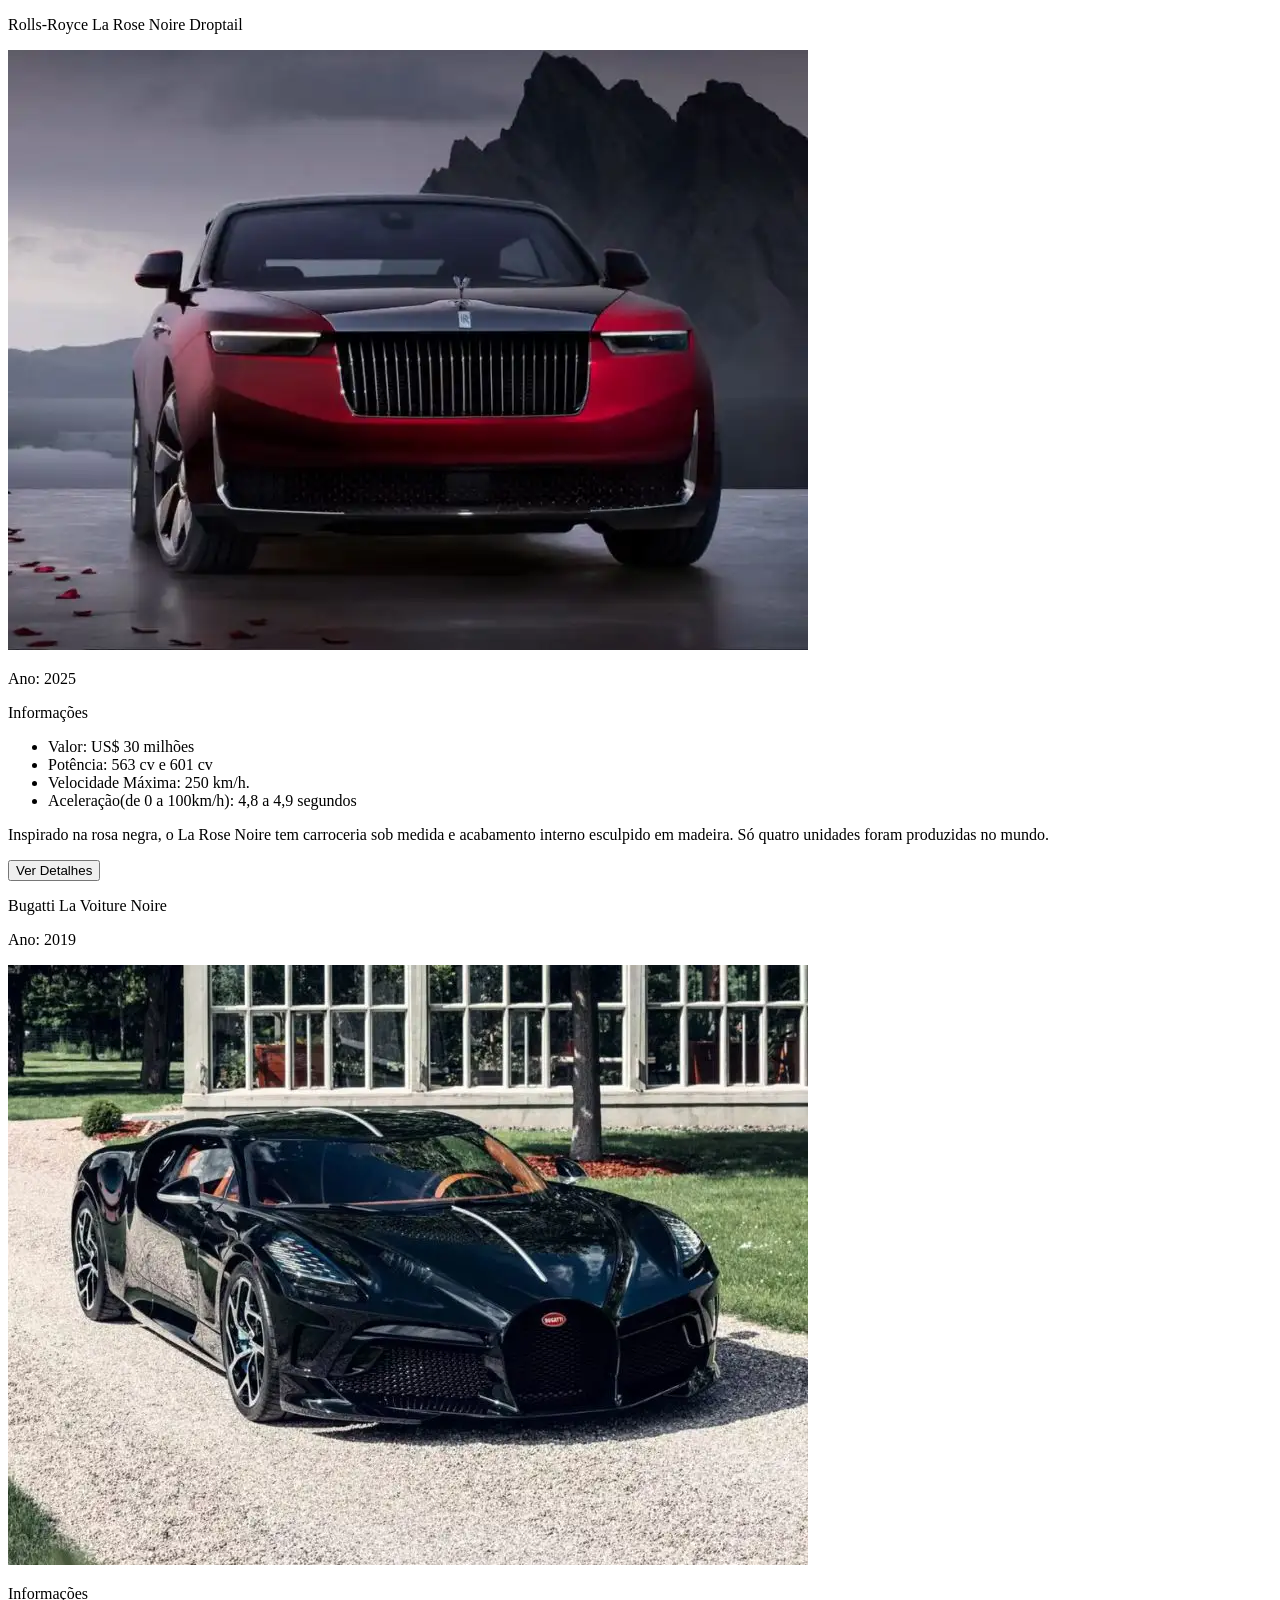
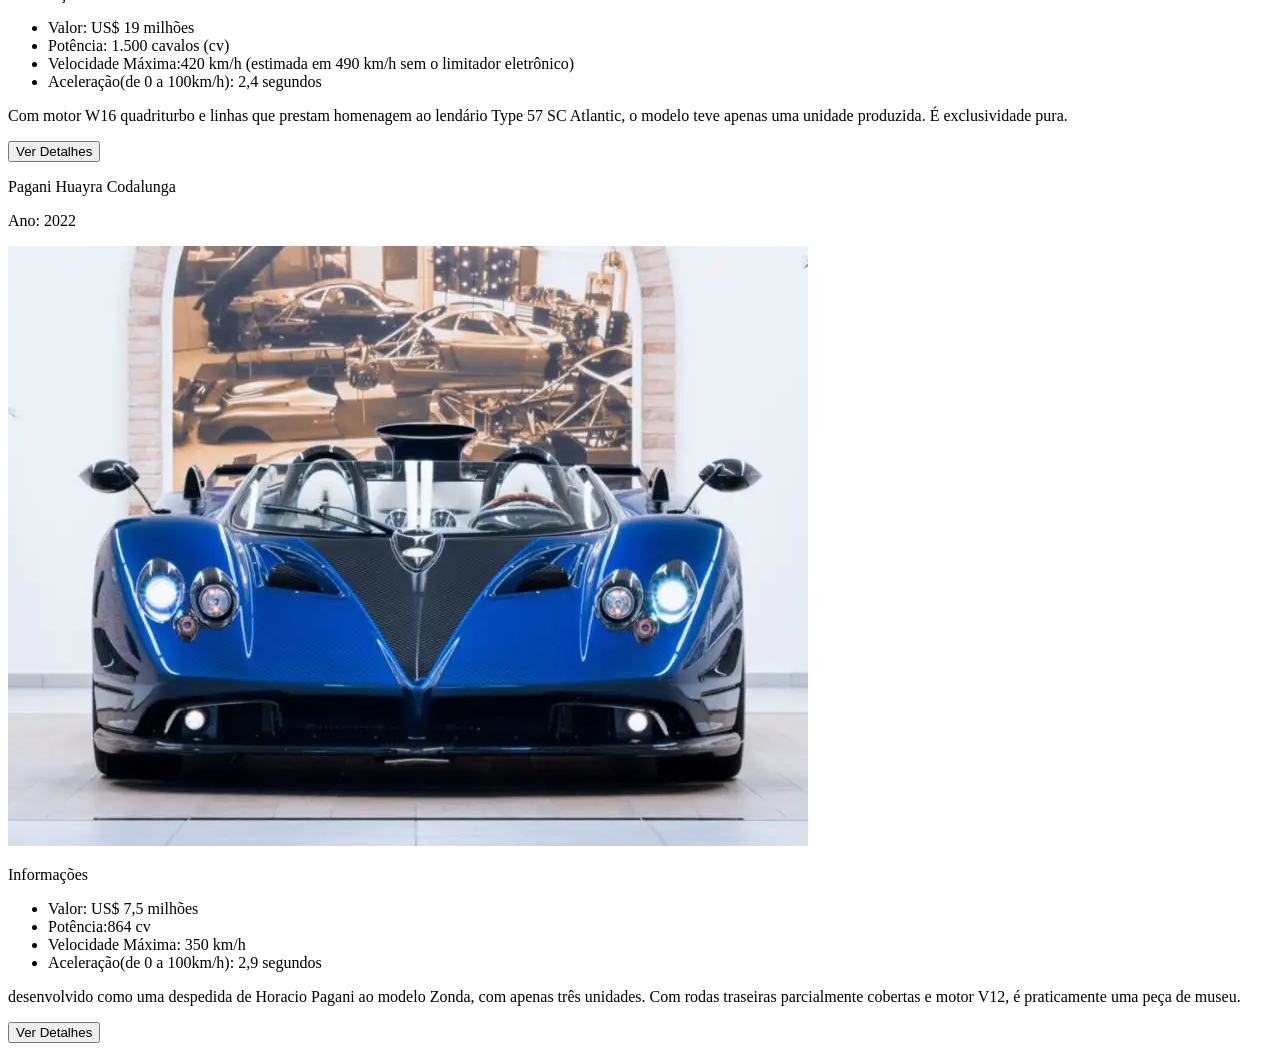
==== HTML_CSS/5-Coleção Carros/index.html @ bb36f766 "update" ====
<!DOCTYPE html>
<html lang="en">
<head>
    <meta charset="UTF-8">
    <meta name="viewport" content="width=device-width, initial-scale=1.0">
    <title>Document</title>

    <link rel="stylesheet" href="style.css">
</head>
<body>
    <div class="card" id="Rolls-Royce">
        <p>Rolls-Royce La Rose Noire Droptail</p>
        <img src="imgs/royce.png" alt="Rolls-Royce La Rose Noire Droptail">
        <p class="ano">Ano: 2025</p>
        <p>Informações</p>
        <ul>
            <li>Valor: US$ 30 milhões</li>
            <li>Potência:  563 cv e 601 cv</li>
            <li>Velocidade Máxima: 250 km/h. </li>
            <li>Aceleração(de 0 a 100km/h): 4,8 a 4,9 segundos</li>
        </ul>
        <p class="descricao">Inspirado na rosa negra, o La Rose Noire tem carroceria sob medida e acabamento interno esculpido em madeira. Só quatro unidades foram produzidas no mundo.</p>
        <button class="botao">Ver Detalhes</button>
    </div>

    <div id="Bugatti" class="card">
        <p>Bugatti La Voiture Noire</p>
        <p class="ano">Ano: 2019 </p>
        <img src="imgs/bugatti.png" alt="Bugatti La Voiture Noire">
        <p>Informações</p>
        <ul>
            <li>Valor: US$ 19 milhões</li>
            <li>Potência: 1.500 cavalos (cv)</li>
            <li>Velocidade Máxima:420 km/h (estimada em 490 km/h sem o limitador eletrônico) </li>
            <li>Aceleração(de 0 a 100km/h): 2,4 segundos</li>
        </ul>
        <p class="descricao">Com motor W16 quadriturbo e linhas que prestam homenagem ao lendário Type 57 SC Atlantic, o modelo teve apenas uma unidade produzida. É exclusividade pura.</p>
        <button class="botao">Ver Detalhes</button>

    </div>

    <div id="Pagani" class="card" >
        <p>Pagani Huayra Codalunga</p>
        <p class="ano">Ano: 2022</p>
        <img src="imgs/pagani.png" alt="Pagani Codalunga">
        <p>Informações</p>
        <ul>
            <li>Valor: US$ 7,5 milhões</li>
            <li>Potência:864 cv </li>
            <li>Velocidade Máxima: 350 km/h</li>
            <li>Aceleração(de 0 a 100km/h): 2,9 segundos</li>
        </ul>
        <p class="descricao">desenvolvido como uma despedida de Horacio Pagani ao modelo Zonda, com apenas três unidades. Com rodas traseiras parcialmente cobertas e motor V12, é praticamente uma peça de museu.</p>
        <button class="botao">Ver Detalhes</button>
    </div>
</body>
</html>
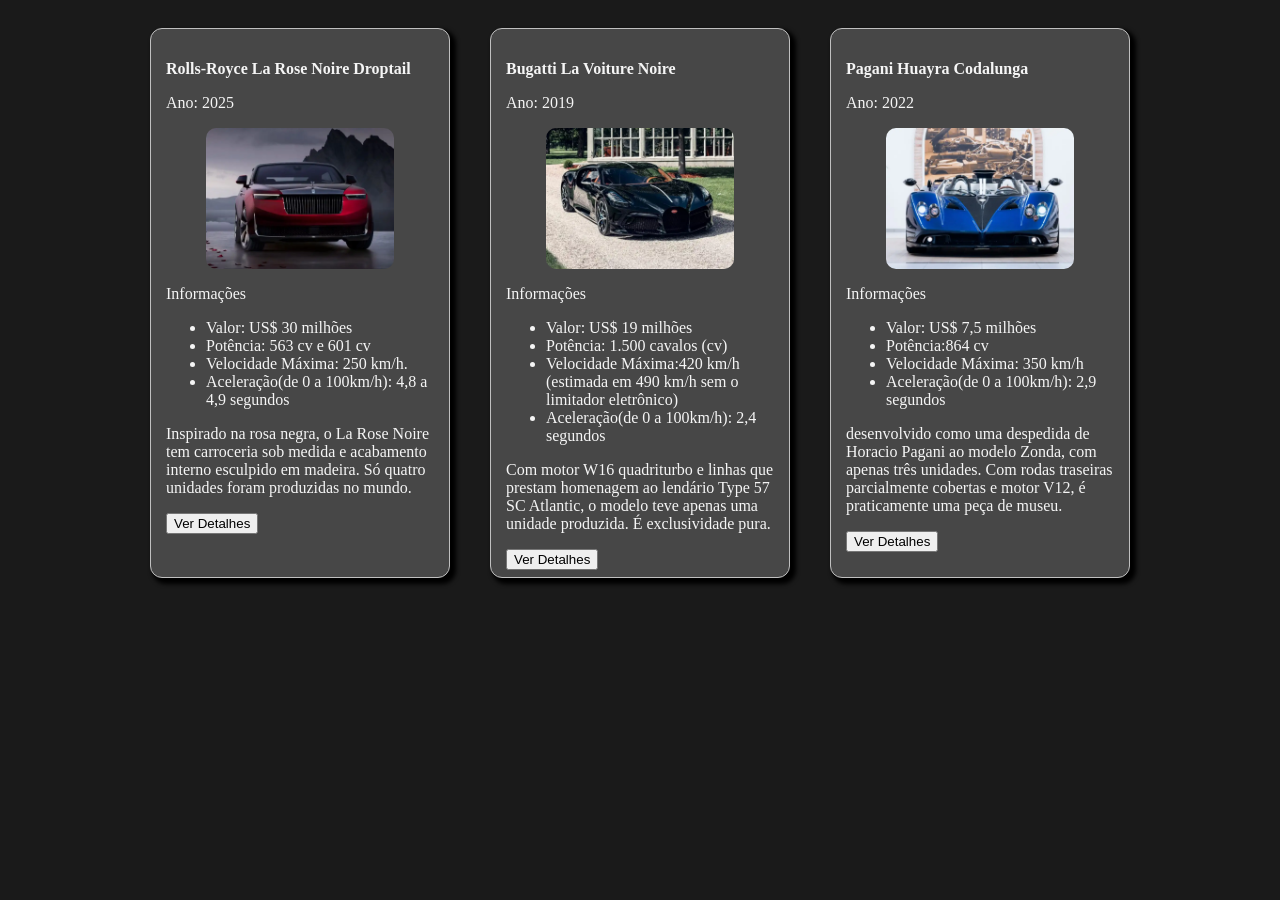
==== commit 2eb98d09: "5 - coleção de carros" ====
--- a/HTML_CSS/5-Coleção Carros/index.html
+++ b/HTML_CSS/5-Coleção Carros/index.html
@@ -9,9 +9,9 @@
 </head>
 <body>
     <div class="card" id="Rolls-Royce">
-        <p>Rolls-Royce La Rose Noire Droptail</p>
+        <p class="nome">Rolls-Royce La Rose Noire Droptail</p>
+        <p class="ano">Ano: 2025</p>
         <img src="imgs/royce.png" alt="Rolls-Royce La Rose Noire Droptail">
-        <p class="ano">Ano: 2025</p>
         <p>Informações</p>
         <ul>
             <li>Valor: US$ 30 milhões</li>
@@ -24,7 +24,7 @@
     </div>
 
     <div id="Bugatti" class="card">
-        <p>Bugatti La Voiture Noire</p>
+        <p class="nome">Bugatti La Voiture Noire</p>
         <p class="ano">Ano: 2019 </p>
         <img src="imgs/bugatti.png" alt="Bugatti La Voiture Noire">
         <p>Informações</p>
@@ -40,7 +40,7 @@
     </div>
 
     <div id="Pagani" class="card" >
-        <p>Pagani Huayra Codalunga</p>
+        <p class="nome">Pagani Huayra Codalunga</p>
         <p class="ano">Ano: 2022</p>
         <img src="imgs/pagani.png" alt="Pagani Codalunga">
         <p>Informações</p>
--- a/HTML_CSS/5-Coleção Carros/style.css
+++ b/HTML_CSS/5-Coleção Carros/style.css
@@ -0,0 +1,50 @@
+body{
+      display: flex;
+    justify-content: center;
+    align-items: center;
+    background-color: rgb(26, 26, 26);
+}
+
+img{
+    width: 70%;
+    text-align: center;
+    border-radius: 10px;
+    justify-content:center ;
+    align-items: center;
+
+    display:block;
+    margin:auto;
+
+}
+
+
+/* classes */
+.nome{
+    font-weight: bolder;
+}
+
+.card{
+    max-width: 300px;
+    height: 550px;
+    padding: 15px;
+    margin: 20px;
+    border: 0.5px solid silver;
+    border-radius: 12px ;
+    box-shadow: 4px 4px 4px 2px black;
+    background-color: rgb(71, 71, 71);
+    color: whitesmoke;
+
+    transition: all .3s ease;
+        box-sizing: border-box;
+    
+
+}
+
+.card:hover{
+    max-width: 400px;
+    background-color: rgb(48, 48, 48);
+    box-shadow: 8px 8px 8px 4px black;
+    height: 600px;
+}
+
+
